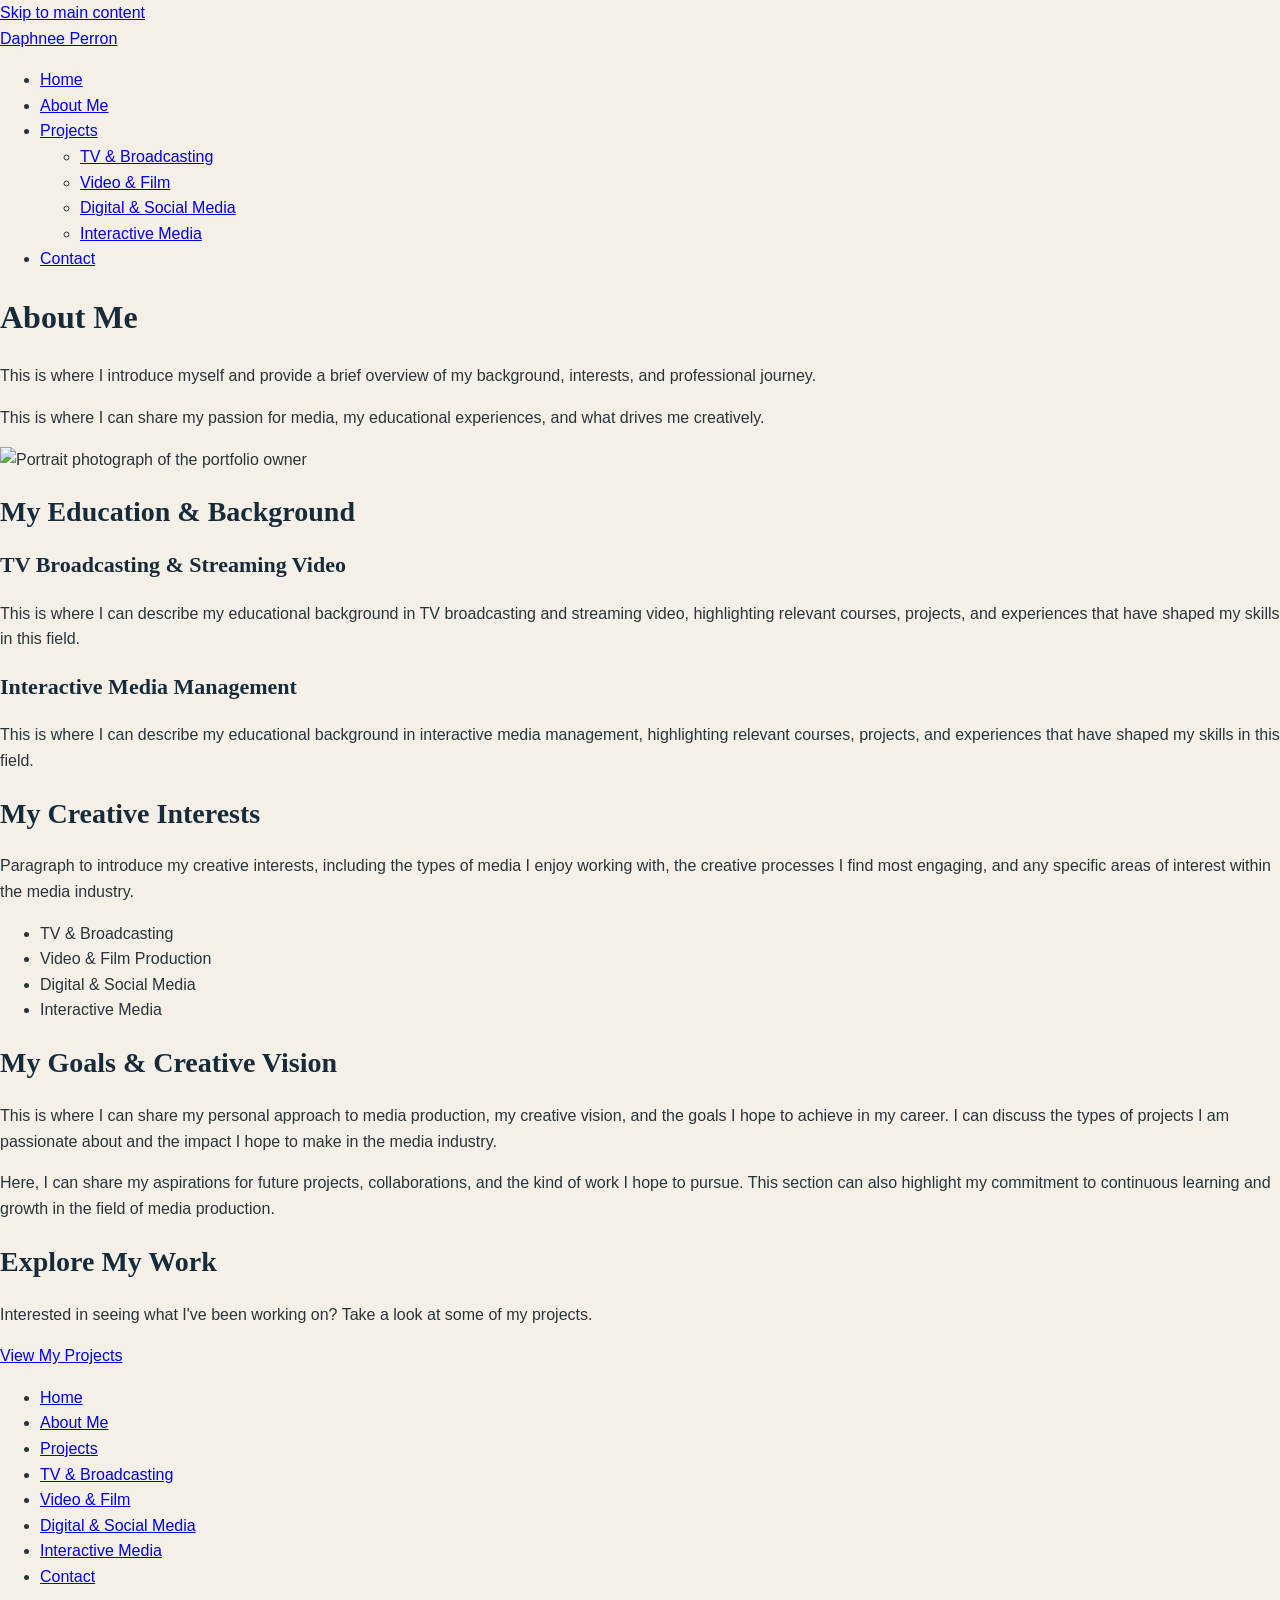
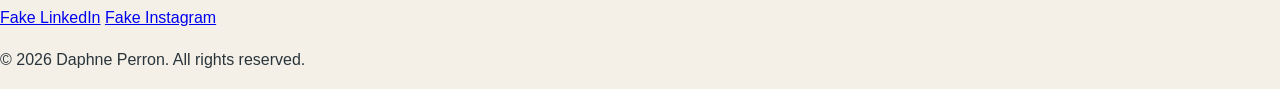
==== about.html @ bc37fdcc "Add class "main-navigation" to navigation elements for consistent styling" ====
<!DOCTYPE html>
<html lang="en">
<head>
    <meta charset="UTF-8">
    <meta name="viewport" content="width=device-width, initial-scale=1.0">
    <title>About Me</title>
    <link rel="stylesheet" href="styles.css">
</head>
<body>

    <!-- SKIP LINK -->
    <a href="#main-content">Skip to main content</a>


    <!-- HEADER -->
    <header class="site-header">

        <!-- Personal branding / name -->
        <div class="site-branding">
            <a href="index.html">Daphnee Perron</a>
        </div>

        <!-- Main navigation -->
        <nav class="main-navigation" aria-label="Main navigation">
            <ul>
                <li><a href="index.html">Home</a></li>
                <li><a href="about.html" aria-current="page">About Me</a></li>
                <li><a href="projects.html">Projects</a>
                    <!-- PROJECT CATEGORY PAGES -->
                    <ul><li><a href="tv-broadcasting.html">TV & Broadcasting</a></li>
                        <li><a href="video-film.html">Video & Film</a></li>
                        <li><a href="digital-social-media.html">Digital & Social Media</a></li>
                        <li><a href="interactive-media.html">Interactive Media</a></li>
                    </ul>
                </li>
                <li><a href="contact.html">Contact</a></li>
            </ul>
        </nav>
    
    </header>


    <!-- MAIN CONTENT -->
    <main id="main-content">

        <!-- ABOUT ME INTRODUCTION -->
        <section aria-labelledby="about-heading">

            <h1 id="about-heading">About Me</h1>

            <!-- PERSONAL INTRODUCTION -->
            <div>
                <p>This is where I introduce myself and provide a brief overview of my background, interests, and professional journey.</p>

                <p>This is where I can share my passion for media, my educational experiences, and what drives me creatively.</p>
            </div>

            <!-- PERSONAL PHOTOGRAPH -->
            <div>
                <img
                    src="images/profile.jpg"
                    alt="Portrait photograph of the portfolio owner"
                    width="600"
                    height="750"
                >
            </div>

        </section>


        <!-- EDUCATION AND BACKGROUND -->
        <section aria-labelledby="education-heading">

            <h2 id="education-heading">My Education & Background</h2>

            <!-- TV BROADCASTING EDUCATION -->
            <article>

                <h3>TV Broadcasting & Streaming Video</h3>

                <p>This is where I can describe my educational background in TV broadcasting and streaming video, highlighting relevant courses, projects, and experiences that have shaped my skills in this field.</p>

            </article>


            <!-- INTERACTIVE MEDIA EDUCATION -->
            <article>

                <h3>Interactive Media Management</h3>

                <p>This is where I can describe my educational background in interactive media management, highlighting relevant courses, projects, and experiences that have shaped my skills in this field.</p>

            </article>

        </section>


        <!-- CREATIVE INTERESTS -->
        <section aria-labelledby="interests-heading">

            <h2 id="interests-heading">My Creative Interests</h2>

            <p>Paragraph to introduce my creative interests, including the types of media I enjoy working with, the creative processes I find most engaging, and any specific areas of interest within the media industry.</p>

            <ul>
                <li>TV & Broadcasting</li>
                <li>Video & Film Production</li>
                <li>Digital & Social Media</li>
                <li>Interactive Media</li>
            </ul>

        </section>


        <!-- PERSONAL APPROACH AND GOALS -->
        <section aria-labelledby="goals-heading">

            <h2 id="goals-heading">My Goals & Creative Vision</h2>

            <p>This is where I can share my personal approach to media production, my creative vision, and the goals I hope to achieve in my career. I can discuss the types of projects I am passionate about and the impact I hope to make in the media industry.</p>

            <p>Here, I can share my aspirations for future projects, collaborations, and the kind of work I hope to pursue. This section can also highlight my commitment to continuous learning and growth in the field of media production.</p>

        </section>


        <!-- LINK TO PROJECTS -->
        <section aria-labelledby="projects-heading">

            <h2 id="projects-heading">Explore My Work</h2>

            <p>Interested in seeing what I've been working on?
                Take a look at some of my projects.</p>

            <a href="projects.html">View My Projects</a>

        </section>

    </main>


    <!-- FOOTER -->
    <footer>

        <!-- Footer navigation -->
        <nav aria-label="Footer navigation">
            <ul>
                <li><a href="index.html">Home</a></li>
                <li><a href="about.html" aria-current="page">About Me</a></li>
                <li><a href="projects.html">Projects</a></li>
                <li><a href="tv-broadcasting.html">TV & Broadcasting</a></li>
                <li><a href="video-film.html">Video & Film</a></li>
                <li><a href="digital-social-media.html">Digital & Social Media</a></li>
                <li><a href="interactive-media.html">Interactive Media</a></li>
                <li><a href="contact.html">Contact</a></li>
            </ul>

        </nav>


        <!-- Social media links -->
        <section aria-label="Social media links">

            <!-- LinkedIn -->
            <a href="https://www.fake-example.com">Fake LinkedIn</a>
            <!-- Instagram -->
            <a href="https://www.fake-example.com">Fake Instagram</a>

        </section>
        

        <!-- Copyright information -->
        <p>&copy; 2026 Daphne Perron. All rights reserved.</p>
    
</body>
</html>
---- styles.css ----
/* GLOBAL BOX SIZING */
*,
*::before,
*::after {
    box-sizing: border-box;
}

/* COLOUR PALETTE */
:root {
    --color-primary: #172B3A;
    --color-secondary: #426B7A;
    --color-background: #F4F0E8;
    --color-accent: #D87562;
    --color-text: #29343A;
    --color-surface: #FFFFFF;
}

/* TYPOGRAPHIC BASELINE */
html {
    font-size: 100%;
}

body {
    margin: 0;
    background-color: var(--color-background);
    color: var(--color-text);
    font-family: Arial, Helvetica, sans-serif;
    font-size: 1rem;
    line-height: 1.6;
}

/* TYPOGRAPHY */
h1,
h2,
h3,
h4 {
    color: var(--color-primary);
    font-family: Georgia, "Times New Roman", serif;
    line-height: 1.2;
}

h1 {
    font-size: 2rem;
}

h2 {
    font-size: 1.75rem;
}

h3 {
    font-size: 1.375rem;
}

h4 {
    font-size: 1.125rem;
}

p {
    margin-bottom: 1rem;
}

/* SITE-WIDE IMAGE RULE */
img {
    max-width: 100%;
    height: auto;
}
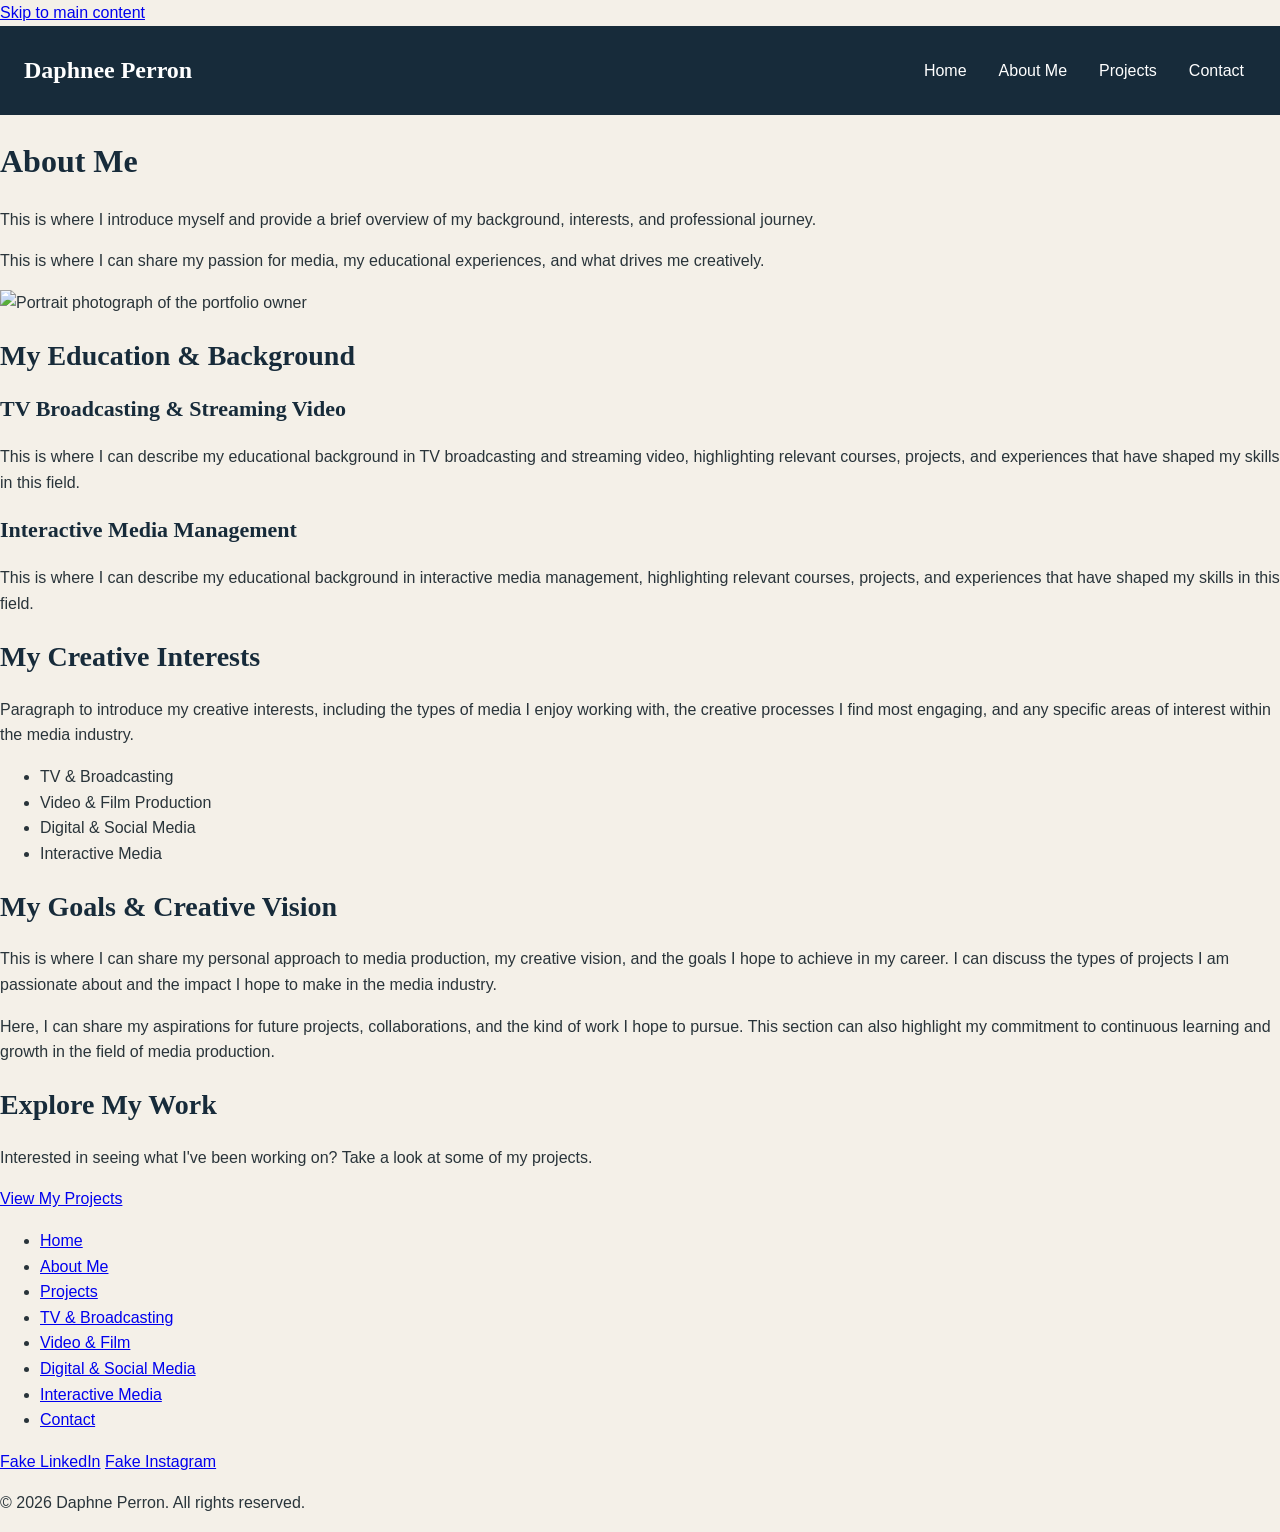
==== commit 0ec25df3: "Add skip-link class to skip links for improved accessibility" ====
--- a/about.html
+++ b/about.html
@@ -9,7 +9,7 @@
 <body>
 
     <!-- SKIP LINK -->
-    <a href="#main-content">Skip to main content</a>
+    <a href="#main-content" class="skip-link">Skip to main content</a>
 
 
     <!-- HEADER -->
--- a/styles.css
+++ b/styles.css
@@ -63,4 +63,226 @@
 img {
     max-width: 100%;
     height: auto;
+}
+
+/* HEADER */
+.site-header {
+    display: flex;
+    flex-direction: column;
+    align-items: center;
+    gap: 1rem;
+    padding: 1.5rem;
+    background-color: var(--color-primary);
+    color: var(--color-surface);
+}
+
+/* PERSONAL BRANDING */
+.site-branding {
+    font-family: Georgia, "Times New Roman", serif;
+    font-size: 1.5rem;
+    font-weight: bold;
+}
+
+.site-branding a {
+    color: var(--color-surface);
+    text-decoration: none;
+}
+
+.site-branding a:hover {
+    color: var(--color-accent);
+}
+
+.site-branding a:focus-visible {
+    outline: 3px solid var(--color-surface);
+    outline-offset: 4px;
+}
+
+
+/* MAIN NAVIGATION */
+.main-navigation {
+    width: 100%;
+}
+
+.main-navigation ul {
+    margin: 0;
+    padding: 0;
+    list-style: none;
+}
+
+.main-navigation > ul {
+    display: flex;
+    flex-direction: column;
+    align-items: center;
+    gap: 0.5rem;
+}
+
+/* NAVIGATION LINKS */
+.main-navigation a {
+    display: block;
+    padding: 0.5rem 0.75rem;
+    color: var(--color-surface);
+    font-family: Arial, Helvetica, sans-serif;
+    font-size: 1rem;
+    text-decoration: none;
+}
+
+.main-navigation a:hover {
+    text-decoration: underline;
+    text-decoration-color: var(--color-accent);
+    text-decoration-thickness: 0.15rem;
+    text-underline-offset: 0.3rem;
+}
+
+/* PROJECTS SUBMENU */
+.main-navigation > ul > li > ul {
+    display: flex;
+    flex-direction: column;
+    align-items: center;
+    padding-left: 1rem;
+}
+
+.main-navigation > ul > li > ul a {
+    font-size: 0.875rem;
+}
+
+/* KEYBOARD FOCUS */
+.main-navigation a:focus-visible {
+    outline: 3px solid var(--color-surface);
+    outline-offset: 3px;
+}
+
+/* WIDER SCREENS */
+@media (min-width: 48rem) {
+
+    .site-header {
+        flex-direction: row;
+        justify-content: space-between;
+        align-items: center;
+    }
+
+    .main-navigation {
+        width: auto;
+    }
+
+    .main-navigation > ul {
+        flex-direction: row;
+        justify-content: flex-end;
+        gap: 0.5rem;
+    }
+
+    /* PROJECTS DROPDOWN */
+    .main-navigation > ul > li {
+        position: relative;
+    }
+
+    .main-navigation > ul > li > ul {
+        display: none;
+        position: absolute;
+        top: 100%;
+        left: 0;
+        z-index: 10;
+        min-width: 13rem;
+        align-items: flex-start;
+        padding: 0.5rem;
+        background-color: var(--color-primary);
+    }
+
+    .main-navigation > ul > li:hover > ul,
+    .main-navigation > ul > li:focus-within > ul {
+        display: flex;
+    }
+
+}
+
+/* MAIN CONTENT */
+.home-main {
+    display: grid;
+    grid-template-columns: 1fr;
+    gap: 3rem;
+    width: min(100% - 2rem, 75rem);
+    margin: 0 auto;
+    padding: 2rem 0;
+}
+
+/* HERO SECTION */
+.hero-section {
+    display: grid;
+    grid-template-columns: 1fr;
+    gap: 1.5rem;
+    align-items: center;
+}
+
+/* SECTION SPACING */
+.work-section,
+.connect-section {
+    padding: 2rem 0;
+}
+
+/* SECTION HEADINGS */
+.work-section h2,
+.connect-section h2 {
+    margin-bottom: 1rem;
+}
+
+/* PROJECT GRID */
+.project-grid {
+    display: flex;
+    flex-direction: column;
+    gap: 1.5rem;
+}
+
+/* PROJECT CARDS */
+.project-card {
+    padding: 1.5rem;
+    background-color: var(--color-surface);
+    border-radius: 0.5rem;
+}
+
+/* PROJECT CARD IMAGES */
+.project-card img {
+    display: block;
+    width: 100%;
+    height: auto;
+    border-radius: 0.25rem;
+}
+
+/* PROJECT CARD HEADINGS */
+.project-card h3 {
+    margin-top: 1rem;
+}
+
+/* LINKS */
+.home-main a {
+    color: var(--color-secondary);
+    font-weight: bold;
+}
+
+.home-main a:hover {
+    color: var(--color-primary);
+}
+
+/* TABLET AND DESKTOP */
+@media (min-width: 48rem) {
+
+    .home-main {
+        gap: 4rem;
+        padding: 3rem 0;
+    }
+
+    /* TWO-COLUMN HERO */
+    .hero-section {
+        grid-template-columns: 1.2fr 0.8fr;
+        gap: 3rem;
+    }
+
+    /* PROJECT CARDS IN A ROW */
+    .project-grid {
+        flex-direction: row;
+        flex-wrap: wrap;
+    }
+
+    .project-card {
+        flex: 1 1 calc(50% - 1.5rem);
+    }
+
 }
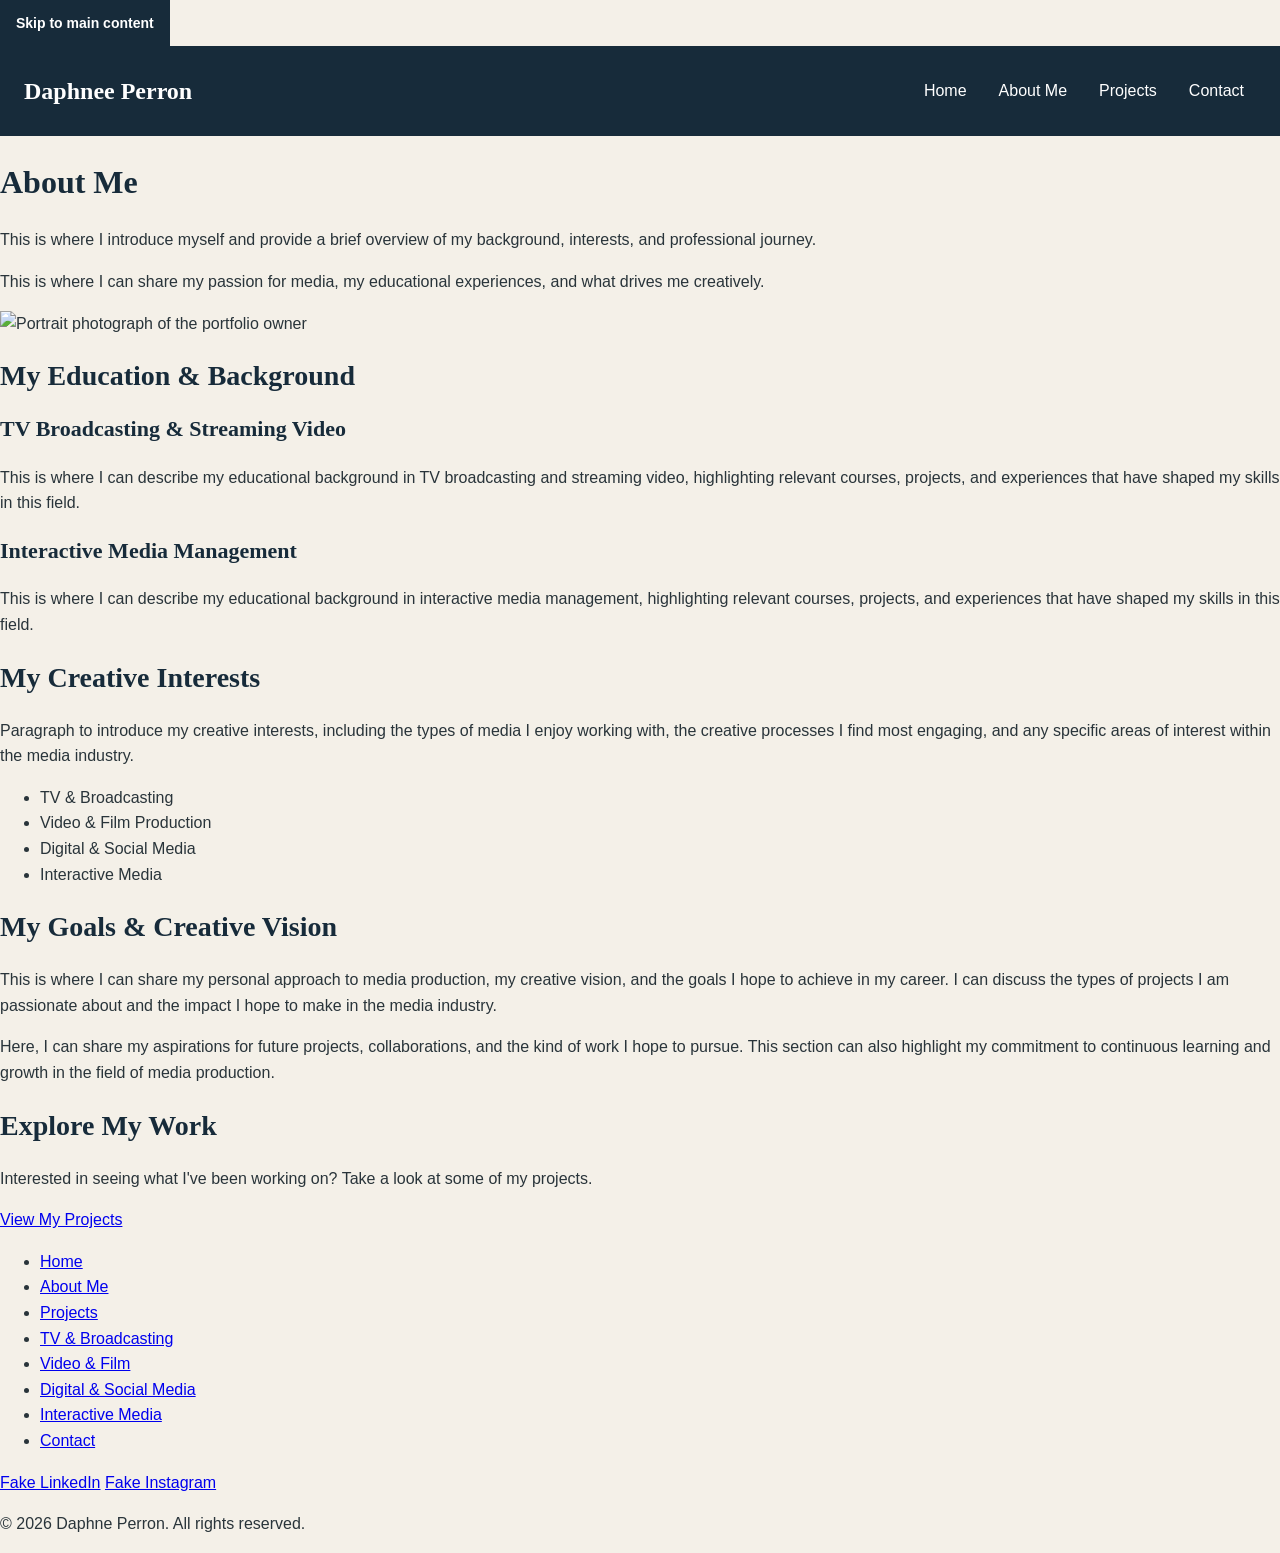
==== commit 748ab3f3: "Add class "site-footer" to footer elements for consistent styling" ====
--- a/about.html
+++ b/about.html
@@ -140,7 +140,7 @@
 
 
     <!-- FOOTER -->
-    <footer>
+    <footer class="site-footer">
 
         <!-- Footer navigation -->
         <nav aria-label="Footer navigation">
--- a/styles.css
+++ b/styles.css
@@ -97,6 +97,30 @@
     outline-offset: 4px;
 }
 
+/* SKIP TO MAIN CONTENT LINK */
+.skip-link {
+    display: inline-block;
+    padding: 0.75rem 1rem;
+    background-color: var(--color-primary);
+    color: var(--color-surface);
+    font-family: Arial, Helvetica, sans-serif;
+    font-size: 0.875rem;
+    font-weight: bold;
+    text-decoration: none;
+}
+
+/* HOVER EFFECT */
+.skip-link:hover {
+    background-color: var(--color-secondary);
+    color: var(--color-surface);
+    text-decoration: underline;
+}
+
+/* KEYBOARD FOCUS */
+.skip-link:focus-visible {
+    outline: 3px solid var(--color-accent);
+    outline-offset: 3px;
+}
 
 /* MAIN NAVIGATION */
 .main-navigation {
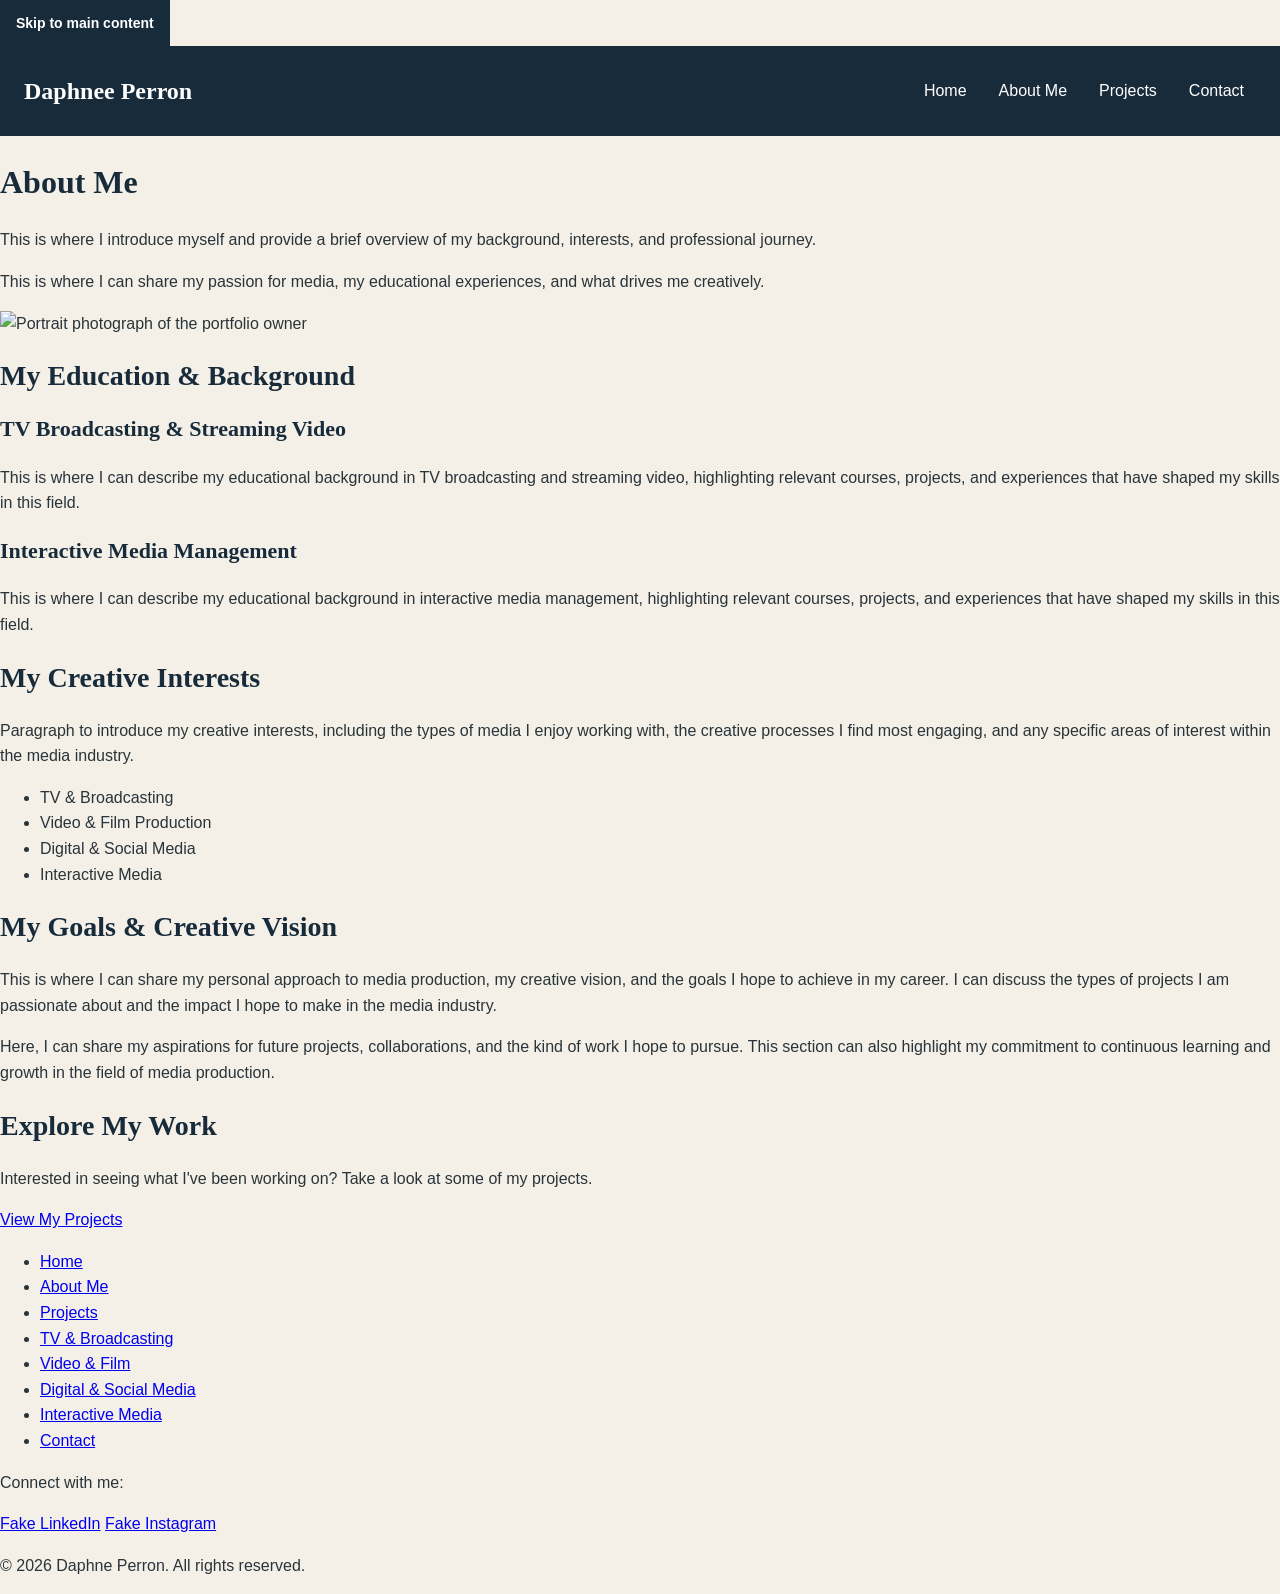
==== commit c01cba62: "Refactor social media links section for improved styling and consistency" ====
--- a/about.html
+++ b/about.html
@@ -143,7 +143,7 @@
     <footer class="site-footer">
 
         <!-- Footer navigation -->
-        <nav aria-label="Footer navigation">
+        <nav class="footer-navigation" aria-label="Footer navigation">
             <ul>
                 <li><a href="index.html">Home</a></li>
                 <li><a href="about.html" aria-current="page">About Me</a></li>
@@ -159,13 +159,12 @@
 
 
         <!-- Social media links -->
-        <section aria-label="Social media links">
-
+        <section class="footer-social" aria-label="Social media links">
+            <p>Connect with me:</p>
             <!-- LinkedIn -->
-            <a href="https://www.fake-example.com">Fake LinkedIn</a>
+             <a href="https://www.fake-example.com">Fake LinkedIn</a>
             <!-- Instagram -->
-            <a href="https://www.fake-example.com">Fake Instagram</a>
-
+             <a href="https://www.fake-example.com">Fake Instagram</a>
         </section>
         
 
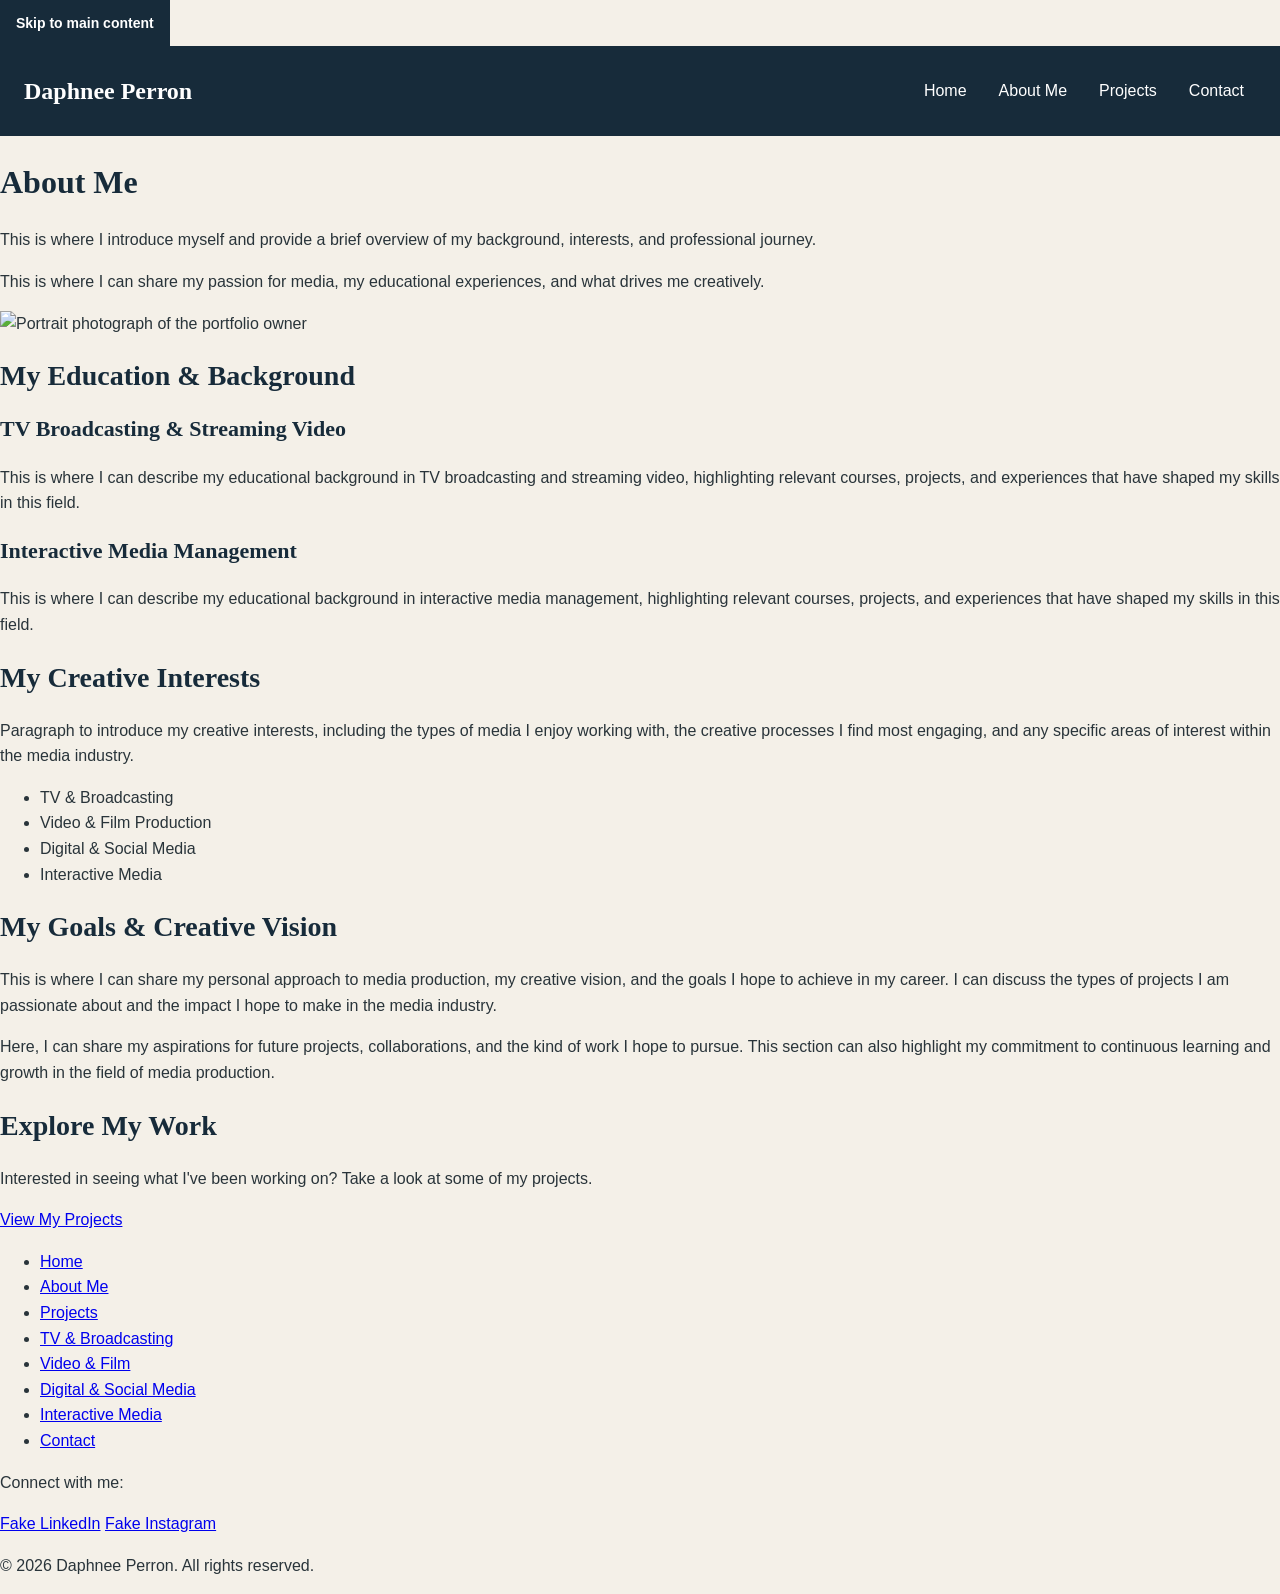
==== commit 09c02b04: "Update copyright information with consistent class naming across all HTML files" ====
--- a/about.html
+++ b/about.html
@@ -169,7 +169,7 @@
         
 
         <!-- Copyright information -->
-        <p>&copy; 2026 Daphne Perron. All rights reserved.</p>
+        <p class="footer-copyright">&copy; 2026 Daphnee Perron. All rights reserved.</p>
     
 </body>
 </html>
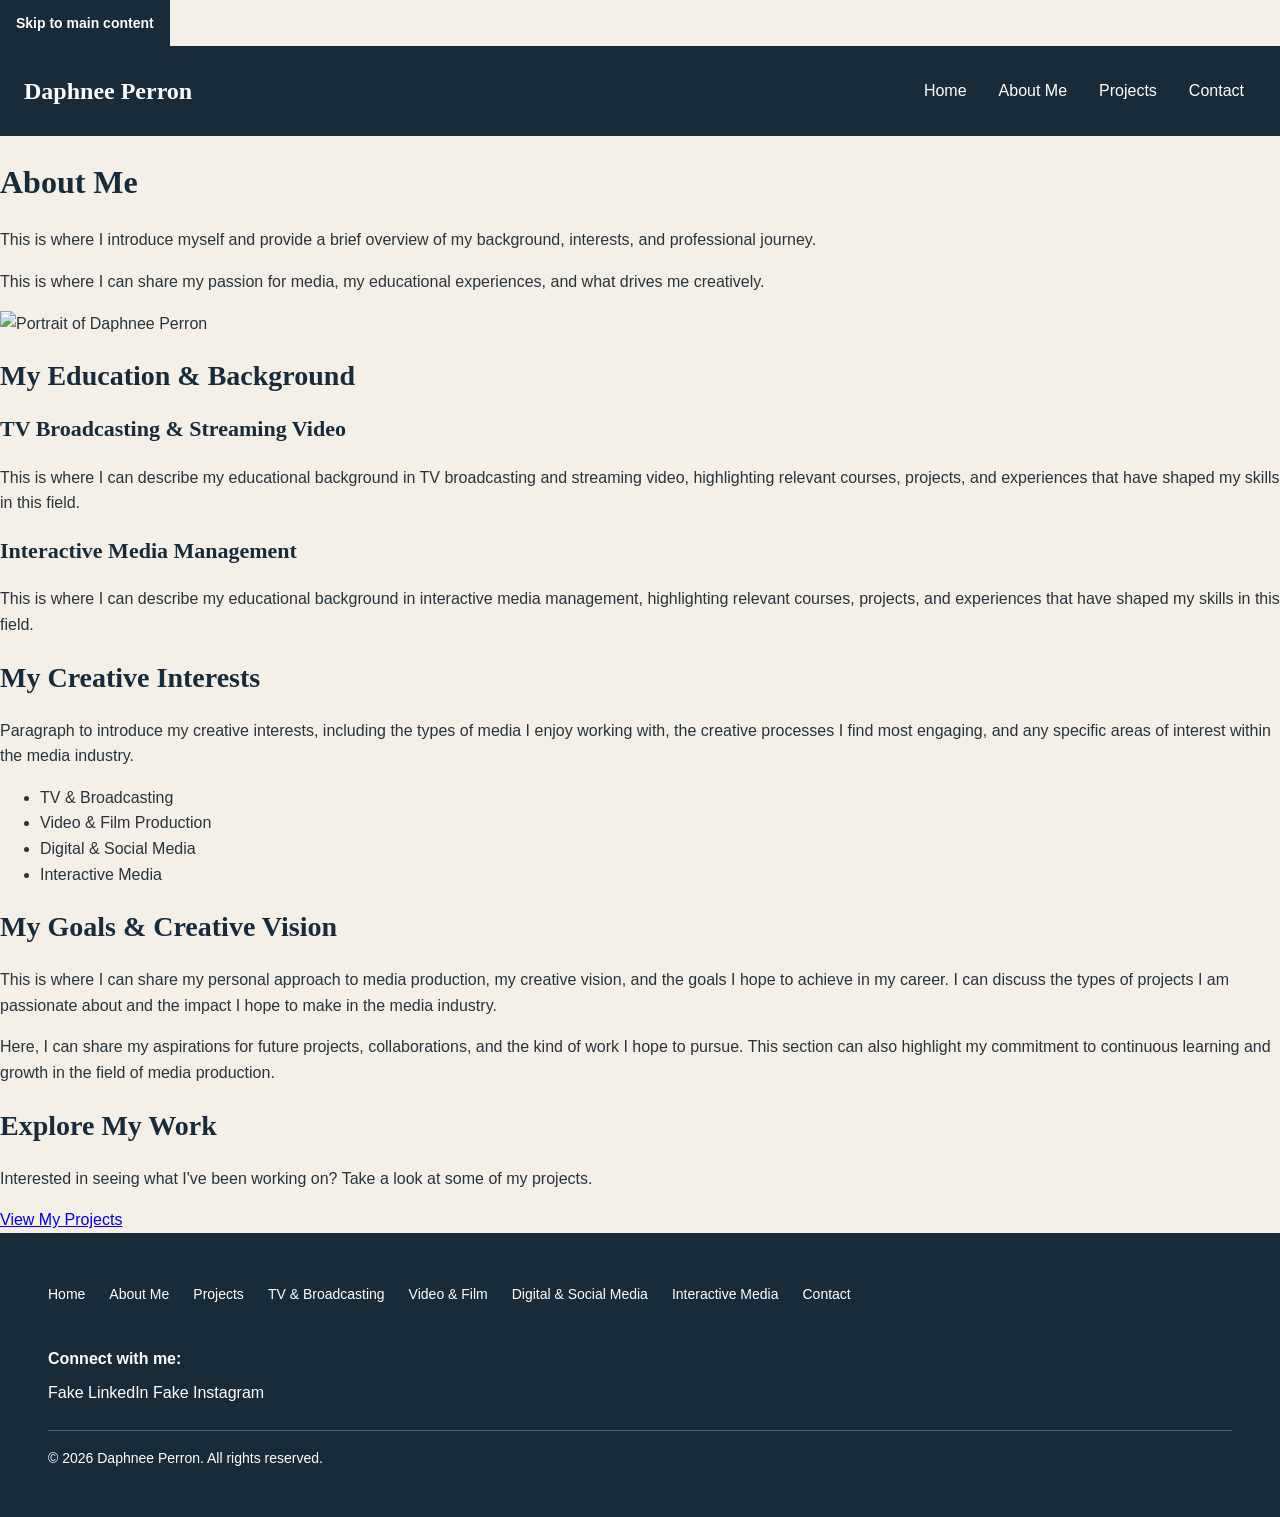
==== commit c40ad979: "Refactor about page for improved semantic structure and accessibility" ====
--- a/about.html
+++ b/about.html
@@ -41,10 +41,10 @@
 
 
     <!-- MAIN CONTENT -->
-    <main id="main-content">
+    <main id="main-content" class="about-main">
 
         <!-- ABOUT ME INTRODUCTION -->
-        <section aria-labelledby="about-heading">
+        <section class="about-intro" aria-labelledby="about-heading">
 
             <h1 id="about-heading">About Me</h1>
 
@@ -59,7 +59,7 @@
             <div>
                 <img
                     src="images/profile.jpg"
-                    alt="Portrait photograph of the portfolio owner"
+                    alt="Portrait of Daphnee Perron"
                     width="600"
                     height="750"
                 >
@@ -69,7 +69,7 @@
 
 
         <!-- EDUCATION AND BACKGROUND -->
-        <section aria-labelledby="education-heading">
+        <section class="about-education" aria-labelledby="education-heading">
 
             <h2 id="education-heading">My Education & Background</h2>
 
@@ -96,7 +96,7 @@
 
 
         <!-- CREATIVE INTERESTS -->
-        <section aria-labelledby="interests-heading">
+        <section class="about-interests" aria-labelledby="interests-heading">
 
             <h2 id="interests-heading">My Creative Interests</h2>
 
@@ -113,7 +113,7 @@
 
 
         <!-- PERSONAL APPROACH AND GOALS -->
-        <section aria-labelledby="goals-heading">
+        <section class="about-goals" aria-labelledby="goals-heading">
 
             <h2 id="goals-heading">My Goals & Creative Vision</h2>
 
@@ -125,7 +125,7 @@
 
 
         <!-- LINK TO PROJECTS -->
-        <section aria-labelledby="projects-heading">
+        <section class="about-projects" aria-labelledby="projects-heading">
 
             <h2 id="projects-heading">Explore My Work</h2>
 
@@ -170,6 +170,6 @@
 
         <!-- Copyright information -->
         <p class="footer-copyright">&copy; 2026 Daphnee Perron. All rights reserved.</p>
-    
+    </footer>
 </body>
 </html>
--- a/styles.css
+++ b/styles.css
@@ -309,4 +309,81 @@
         flex: 1 1 calc(50% - 1.5rem);
     }
 
+}
+
+/* FOOTER */
+.site-footer {
+    display: flex;
+    flex-direction: column;
+    gap: 1.5rem;
+    padding: 2rem 1.5rem;
+    background-color: var(--color-primary);
+    color: var(--color-surface);
+}
+
+/* FOOTER NAVIGATION */
+.footer-navigation ul {
+    display: flex;
+    flex-direction: column;
+    gap: 0.5rem;
+    margin: 0;
+    padding: 0;
+    list-style: none;
+}
+
+.footer-navigation a {
+    color: var(--color-surface);
+    font-size: 0.875rem;
+    text-decoration: none;
+}
+
+.footer-navigation a:hover {
+    text-decoration: underline;
+    text-decoration-color: var(--color-accent);
+    text-underline-offset: 0.25rem;
+}
+
+/* SOCIAL MEDIA LINKS */
+.footer-social p {
+    margin-bottom: 0.5rem;
+    font-weight: bold;
+}
+
+.footer-social a {
+    color: var(--color-surface);
+    text-decoration: none;
+}
+
+.footer-social a:hover {
+    text-decoration: underline;
+    text-decoration-color: var(--color-accent);
+}
+
+/* COPYRIGHT */
+.footer-copyright {
+    margin: 0;
+    padding-top: 1rem;
+    border-top: 1px solid var(--color-secondary);
+    font-size: 0.875rem;
+}
+
+/* KEYBOARD FOCUS */
+.site-footer a:focus-visible {
+    outline: 3px solid var(--color-surface);
+    outline-offset: 4px;
+}
+
+/* WIDER SCREENS */
+@media (min-width: 48rem) {
+
+    .site-footer {
+        padding: 3rem;
+    }
+
+    .footer-navigation ul {
+        flex-direction: row;
+        flex-wrap: wrap;
+        gap: 1rem 1.5rem;
+    }
+
 }
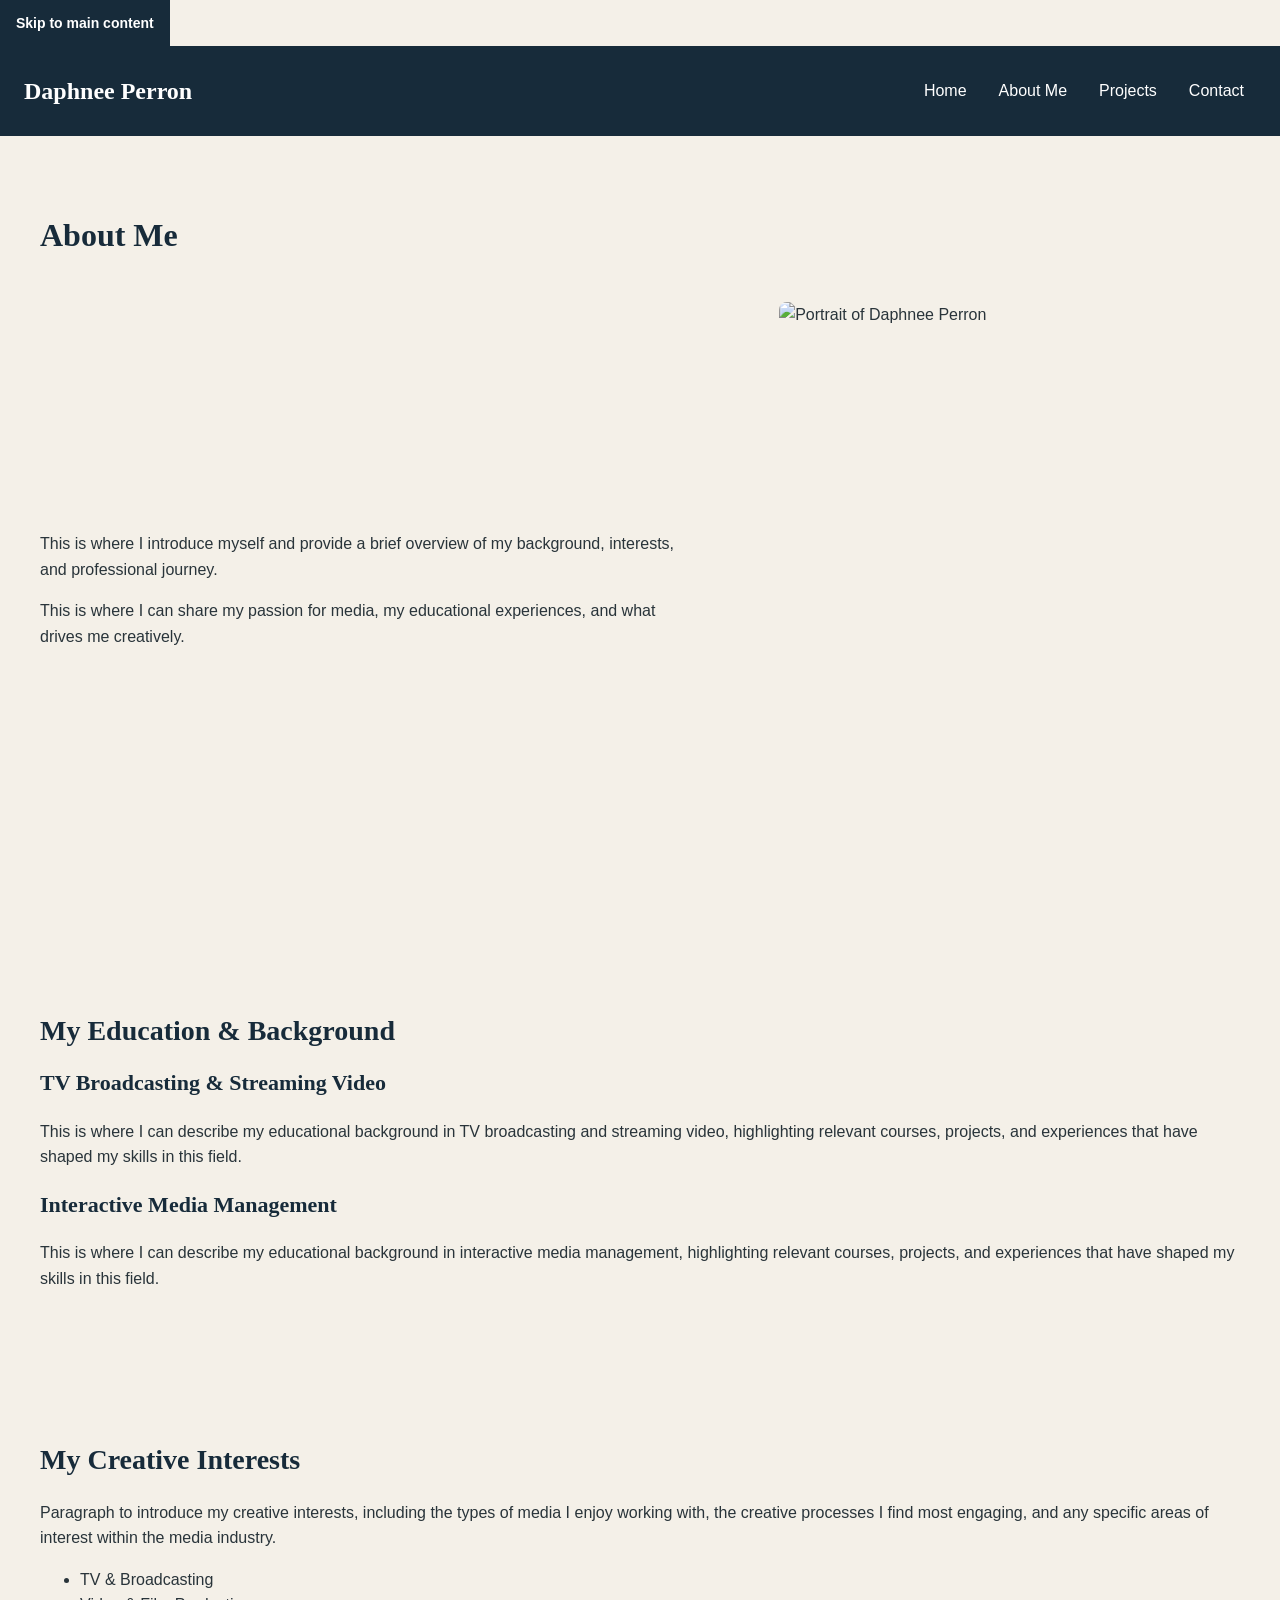
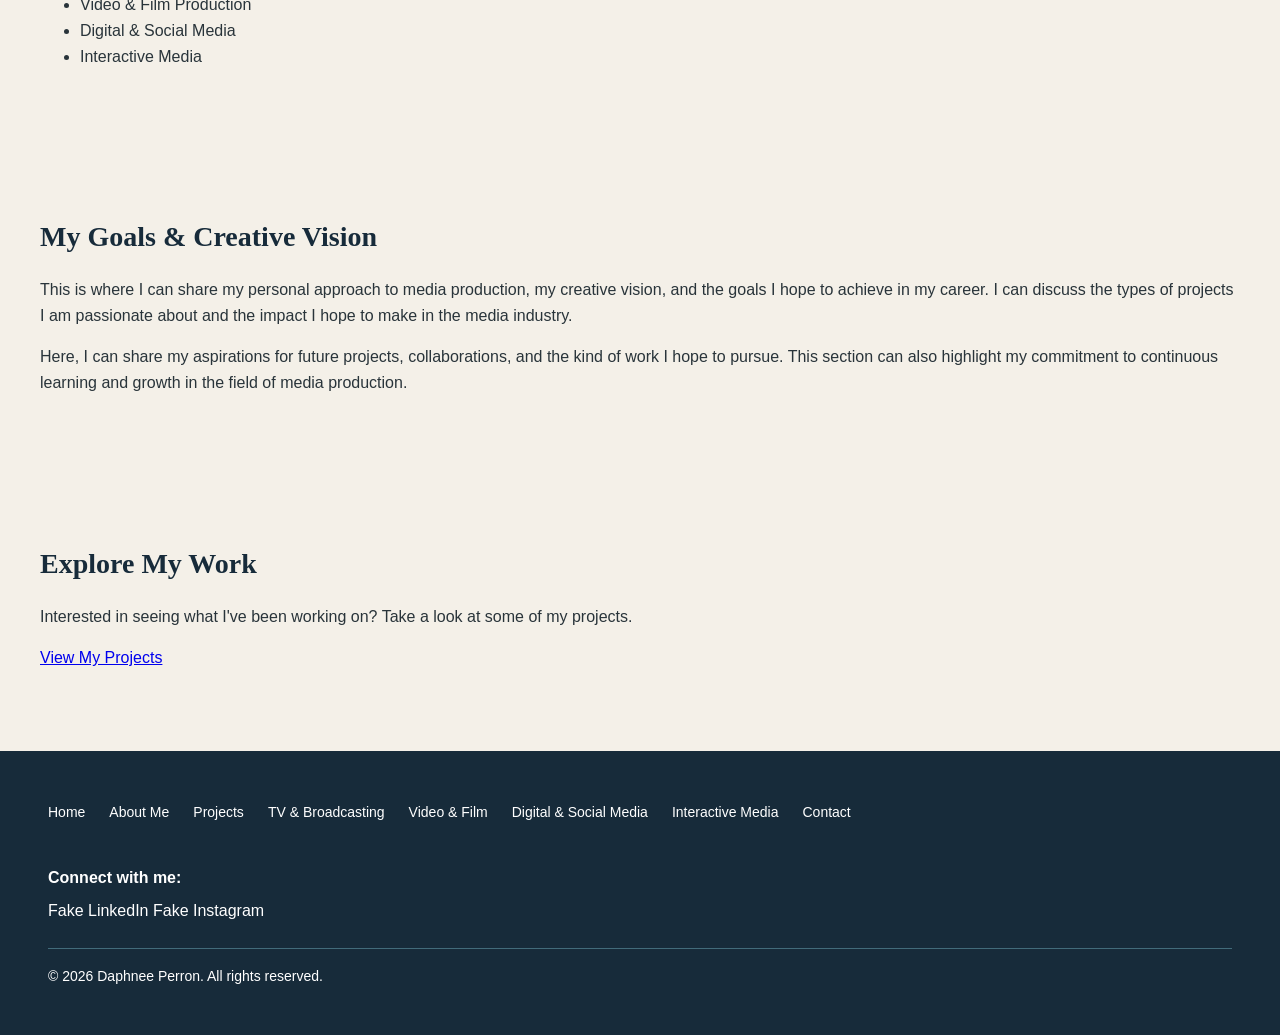
==== commit 1c0e8d0a: "Refactor About Me section with improved layout and styling for introduction and photo" ====
--- a/about.html
+++ b/about.html
@@ -49,14 +49,14 @@
             <h1 id="about-heading">About Me</h1>
 
             <!-- PERSONAL INTRODUCTION -->
-            <div>
+            <div class="about-intro-text">
                 <p>This is where I introduce myself and provide a brief overview of my background, interests, and professional journey.</p>
 
                 <p>This is where I can share my passion for media, my educational experiences, and what drives me creatively.</p>
             </div>
 
             <!-- PERSONAL PHOTOGRAPH -->
-            <div>
+            <div class="about-photo">
                 <img
                     src="images/profile.jpg"
                     alt="Portrait of Daphnee Perron"
--- a/styles.css
+++ b/styles.css
@@ -386,4 +386,73 @@
         gap: 1rem 1.5rem;
     }
 
+}
+
+/* ABOUT ME PAGE */
+.about-main {
+    display: grid;
+    grid-template-columns: 1fr;
+    gap: 2.5rem;
+    width: min(100% - 2rem, 75rem);
+    margin: 0 auto;
+    padding: 2rem 0;
+}
+
+/* ABOUT ME SECTIONS */
+.about-main > section {
+    padding: 1.5rem 0;
+}
+
+/* TABLET AND DESKTOP */
+@media (min-width: 48rem) {
+    .about-main {
+        gap: 3rem;
+        padding: 3rem 0;
+    }
+
+    .about-main > section {
+        padding: 2rem 0;
+    }
+}
+
+/* ABOUT ME INTRODUCTION */
+.about-intro {
+    display: grid;
+    grid-template-columns: 1fr;
+    gap: 1.5rem;
+    align-items: center;
+}
+
+/* INTRODUCTION HEADING */
+.about-intro h1 {
+    margin: 0;
+}
+
+/* INTRODUCTORY TEXT */
+.about-intro-text {
+    max-width: 40rem;
+}
+
+/* PROFILE PHOTOGRAPH */
+.about-photo img {
+    display: block;
+    width: 100%;
+    max-width: 25rem;
+    height: auto;
+    margin: 0 auto;
+    border-radius: 0.5rem;
+}
+
+/* ABOUT ME INTRODUCTION — DESKTOP */
+.about-intro {
+    grid-template-columns: 1.2fr 0.8fr;
+    gap: 3rem;
+}
+
+.about-intro h1 {
+    grid-column: 1 / -1;
+}
+
+.about-photo img {
+    max-width: 100%;
 }
